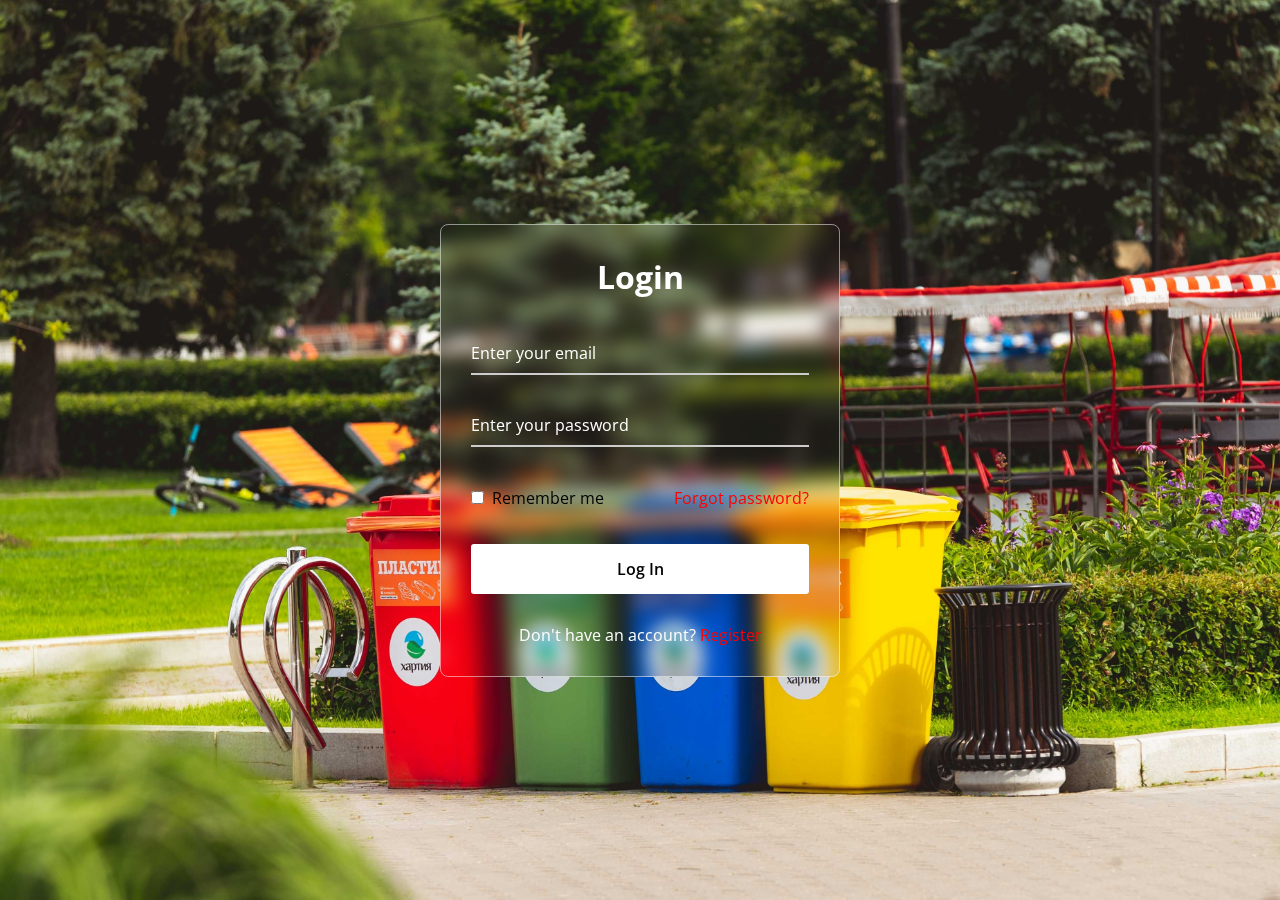
==== login.html @ 79e22989 "update" ====
<!DOCTYPE html>
<!-- Coding By CodingNepal - www.codingnepalweb.com -->
<html>
<head>
  <meta charset="UTF-8">
  <meta name="viewport" content="width=device-width, initial-scale=1.0">
  <title>Glassmorphism Login Form | CodingNepal</title>
  <link rel="stylesheet" href="css/style.css">
</head>
<body>
  <div class="wrapper">
    <form action="#">
      <h2>Login</h2>
        <div class="input-field">
        <input type="text" required>
        <label>Enter your email</label>
      </div>
      <div class="input-field">
        <input type="password" required>
        <label>Enter your password</label>
      </div>
      <div class="forget">
        <label for="remember">
          <input type="checkbox" id="remember">
          <p>Remember me</p>
        </label>
        <a href="#">Forgot password?</a>
      </div>
      <button type="submit">Log In</button>
      <div class="register">
        <p>Don't have an account? <a href="register.html">Register</a></p>
      </div>
    </form>
  </div>
</body>
</html>
---- css/style.css ----
@import url("https://fonts.googleapis.com/css2?family=Open+Sans:wght@200;300;400;500;600;700&display=swap");

* {
  margin: 0;
  padding: 0;
  box-sizing: border-box;
  font-family: "Open Sans", sans-serif;
}

body {
  display: flex;
  align-items: center;
  justify-content: center;
  min-height: 100vh;
  width: 100%;
  padding: 0 10px;
}

body::before {
  content: "";
  position: absolute;
  width: 100%;
  height: 100%;
  background: url("../img/2.jpg"), #fff;
  background-position: center;
  background-size: cover;
}

.wrapper {
  width: 400px;
  border-radius: 8px;
  padding: 30px;
  text-align: center;
  border: 1px solid rgba(255, 255, 255, 0.5);
  backdrop-filter: blur(9px);
  -webkit-backdrop-filter: blur(9px);
}

form {
  display: flex;
  flex-direction: column;
}

h2 {
  font-size: 2rem;
  margin-bottom: 20px;
  color: #fff;
}

.input-field {
  position: relative;
  border-bottom: 2px solid #ccc;
  margin: 15px 0;
}

.input-field label {
  position: absolute;
  top: 50%;
  left: 0;
  transform: translateY(-50%);
  color: #fff;
  font-size: 16px;
  pointer-events: none;
  transition: 0.15s ease;
}

.input-field input {
  width: 100%;
  height: 40px;
  background: transparent;
  border: none;
  outline: none;
  font-size: 16px;
  color: #fff;
}

.input-field input:focus~label,
.input-field input:valid~label {
  font-size: 0.8rem;
  top: 10px;
  transform: translateY(-120%);
}

.forget {
  display: flex;
  align-items: center;
  justify-content: space-between;
  margin: 25px 0 35px 0;
  color: #000;
}

#remember {
  accent-color: #fff;
}

.forget label {
  display: flex;
  align-items: center;
}

.forget label p {
  margin-left: 8px;
}

.wrapper a {
  color: red;
  text-decoration: none;
}

.wrapper a:hover {
  text-decoration: underline;
}

button {
  background: #fff;
  color: #000;
  font-weight: 600;
  border: none;
  padding: 12px 20px;
  cursor: pointer;
  border-radius: 3px;
  font-size: 16px;
  border: 2px solid transparent;
  transition: 0.3s ease;
}

button:hover {
  color: #fff;
  border-color: #fff;
  background: rgba(255, 255, 255, 0.15);
}

.register {
  text-align: center;
  margin-top: 30px;
  color: #fff;
}
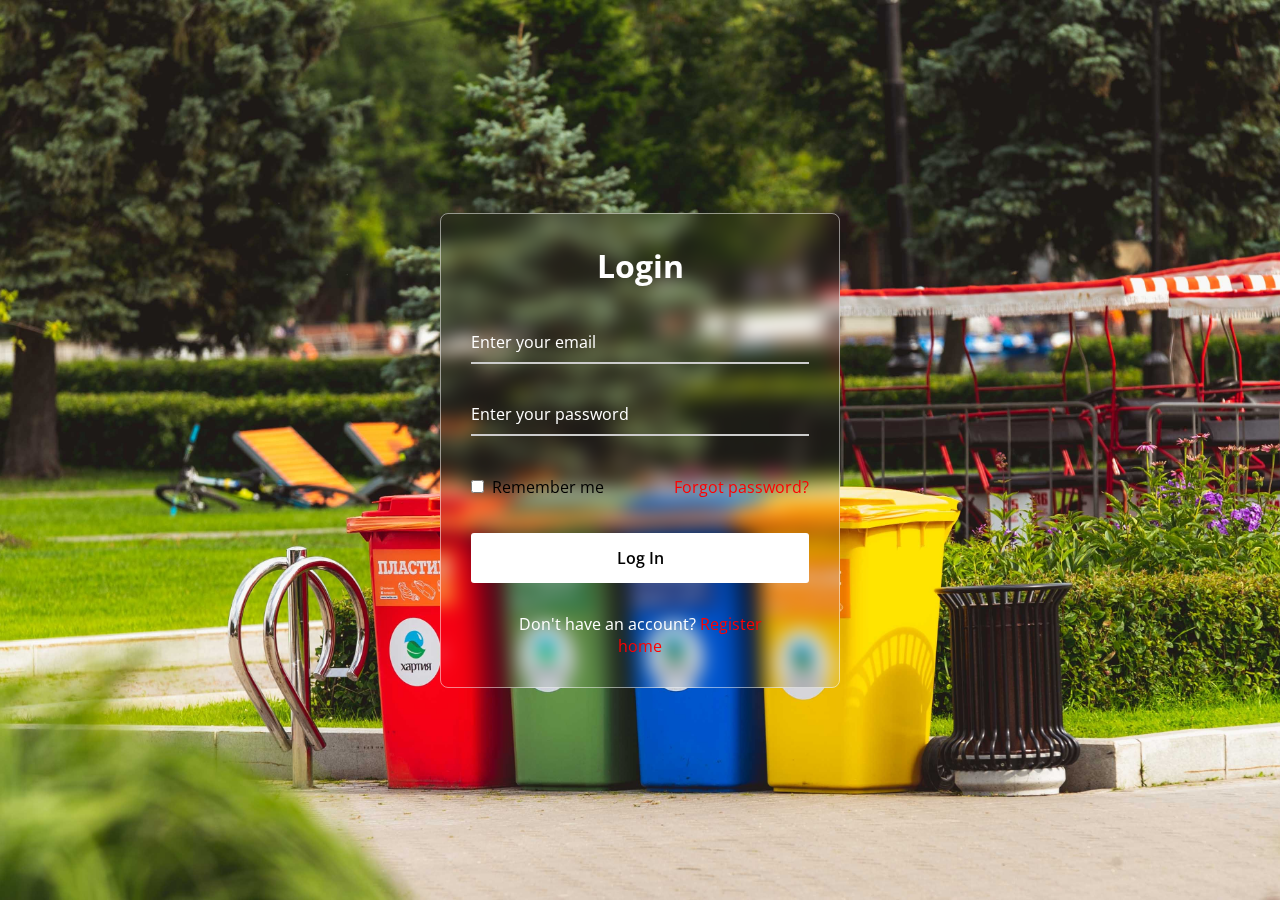
==== commit 7f9a451f: "changes" ====
--- a/login.html
+++ b/login.html
@@ -29,6 +29,7 @@
       <button type="submit">Log In</button>
       <div class="register">
         <p>Don't have an account? <a href="register.html">Register</a></p>
+        <a href="index.html">home</a>
       </div>
     </form>
   </div>
